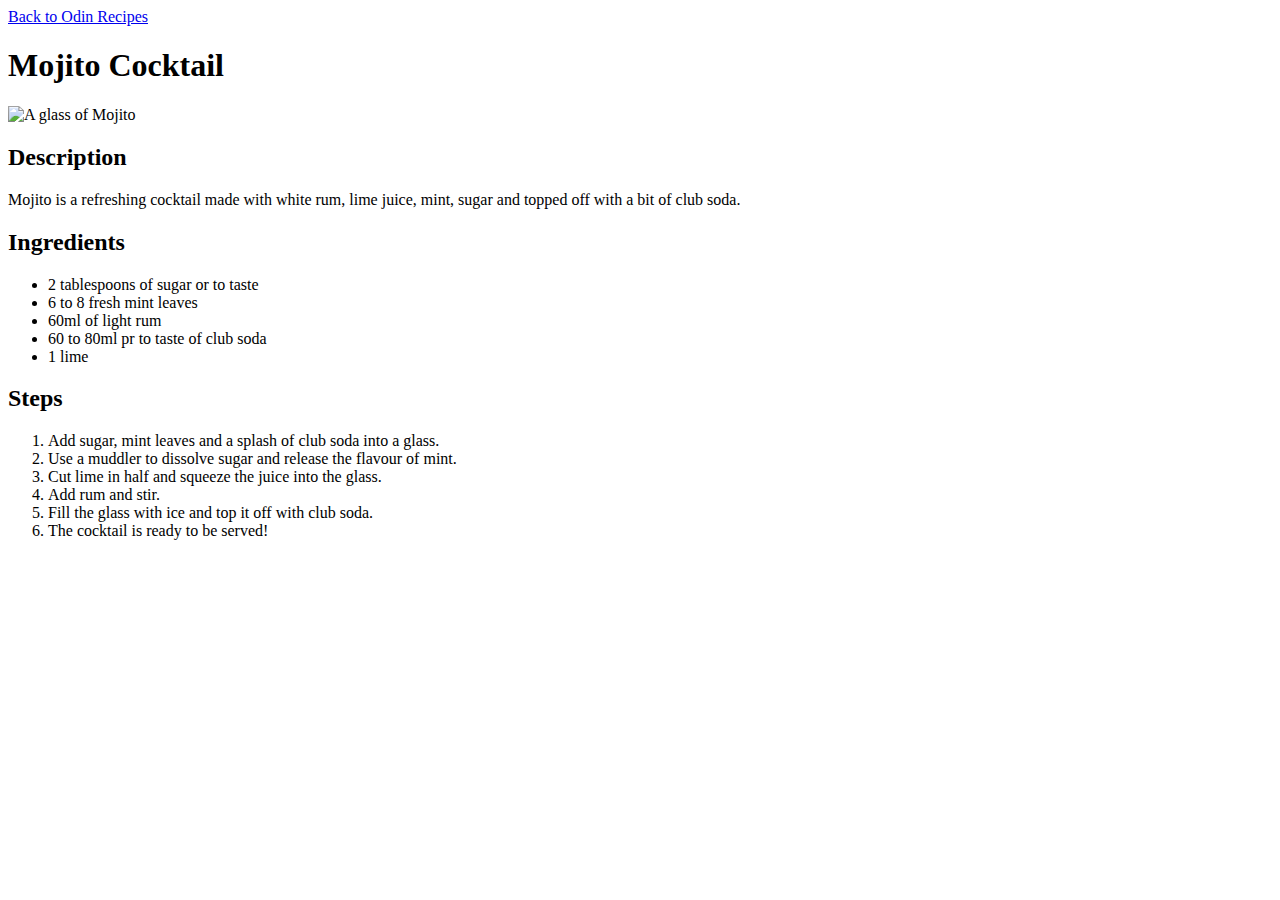
==== recipes/mojito.html @ 596cc9b1 "Add index.html and recipes folder" ====
<!DOCTYPE html>
<html lang="en">
    <head>
        <meta charset="UTF-8">
        <title>Mojito</title>
    </head>
    <body>
        <nav>
            <a href="../index.html">Back to Odin Recipes</a>
        </nav>
        <h1>Mojito Cocktail</h1>
        <img src="../img/mojito.jpg" alt="A glass of Mojito" width="350" height="auto">
        <h2>Description</h2>
        <p>Mojito is a refreshing cocktail made with white rum, lime juice, mint, sugar and topped off with a bit of club soda.</p>
        <h2>Ingredients</h2>
        <ul>
            <li>2 tablespoons of sugar or to taste</li>
            <li>6 to 8 fresh mint leaves</li>
            <li>60ml of light rum</li>
            <li>60 to 80ml pr to taste of club soda</li>
            <li>1 lime</li>
        </ul>
        <h2>Steps</h2>
        <ol>
            <li>Add sugar, mint leaves and a splash of club soda into a glass.</li>
            <li>Use a muddler to dissolve sugar and release the flavour of mint.</li>
            <li>Cut lime in half and squeeze the juice into the glass.</li>
            <li>Add rum and stir.</li>
            <li>Fill the glass with ice and top it off with club soda.</li>
            <li>The cocktail is ready to be served!</li>
        </ol>
    </body>
</html>
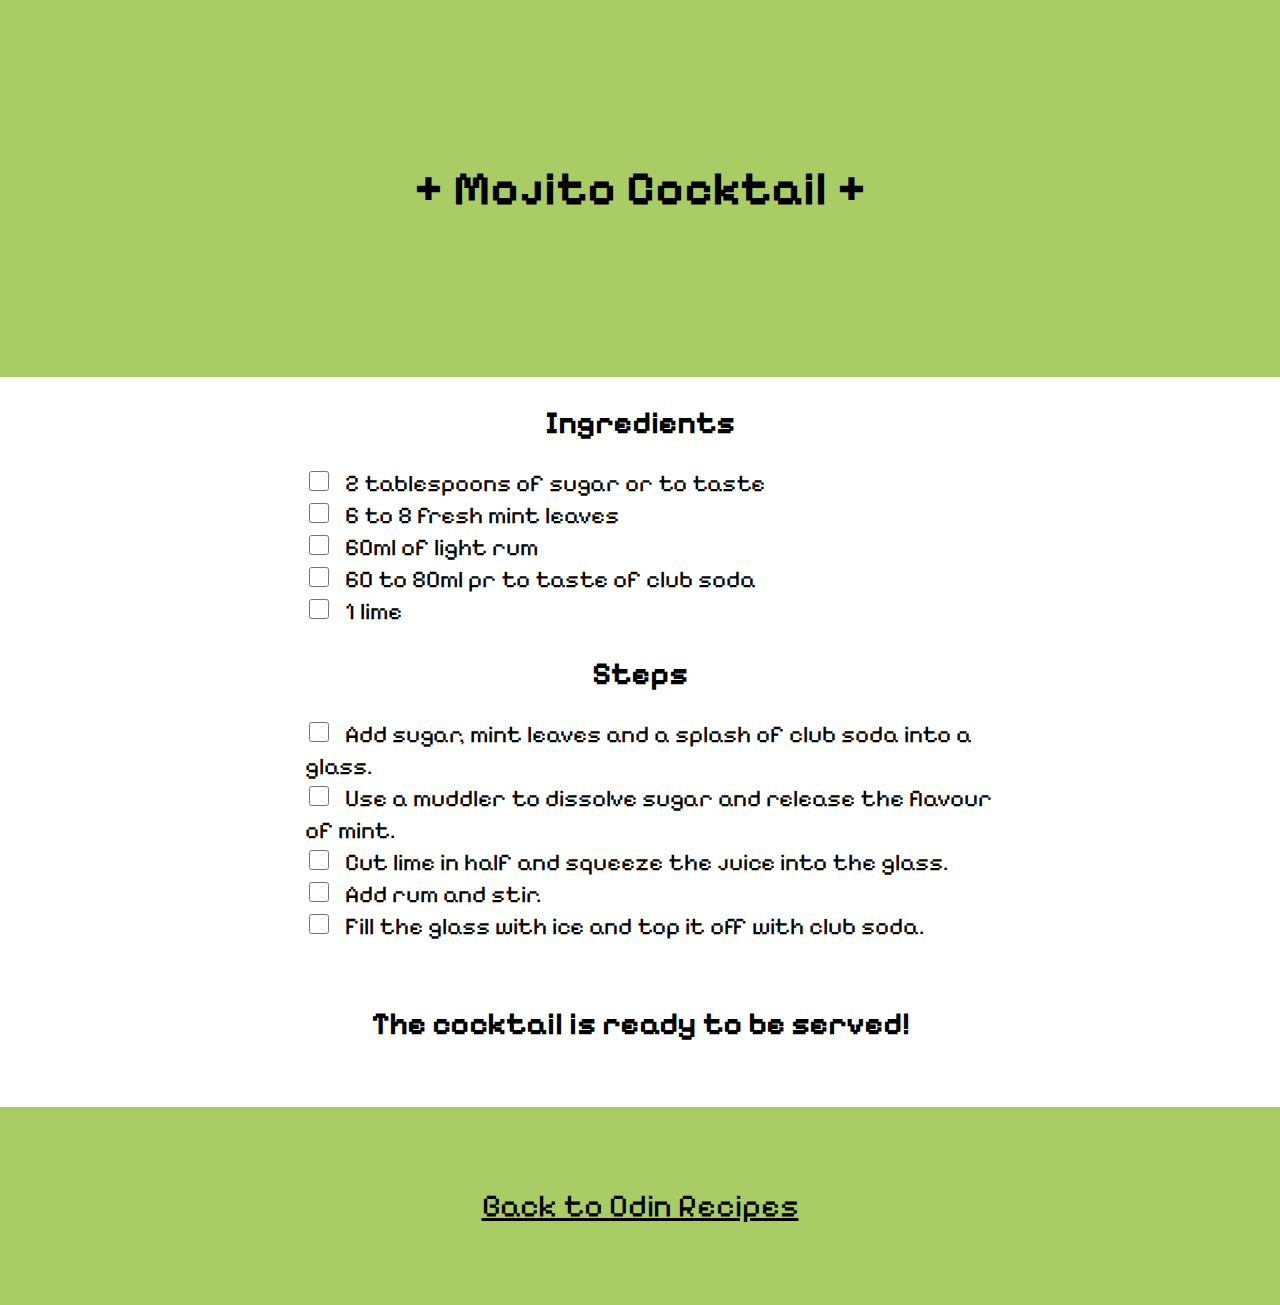
==== commit 1e04b598: "Apply custom.css to all recipes" ====
--- a/recipes/mojito.html
+++ b/recipes/mojito.html
@@ -2,32 +2,36 @@
 <html lang="en">
     <head>
         <meta charset="UTF-8">
+        <link rel="stylesheet" href="../custom.css">
+        <link href="https://fonts.googleapis.com/css2?family=Pixelify+Sans&display=swap" rel="stylesheet">
         <title>Mojito</title>
     </head>
     <body>
-        <nav>
+        <h1 class="title mojito">+ Mojito Cocktail +</h1>
+        <h2>Ingredients</h2>
+        <div class="content">
+            <ul>
+                <li><input type="checkbox" class="strikethrough"><label for="strikethrough">2 tablespoons of sugar or to taste</label></li>
+                <li><input type="checkbox" class="strikethrough"><label for="strikethrough">6 to 8 fresh mint leaves</label></li>
+                <li><input type="checkbox" class="strikethrough"><label for="strikethrough">60ml of light rum</label></li>
+                <li><input type="checkbox" class="strikethrough"><label for="strikethrough">60 to 80ml pr to taste of club soda</label></li>
+                <li><input type="checkbox" class="strikethrough"><label for="strikethrough">1 lime</label></li>
+            </ul>
+        </div>
+        <h2>Steps</h2>
+        <div class="content">
+            <ol>
+                <li><input type="checkbox" class="strikethrough"><label for="strikethrough">Add sugar, mint leaves and a splash of club soda into a glass.</label></li>
+                <li><input type="checkbox" class="strikethrough"><label for="strikethrough">Use a muddler to dissolve sugar and release the flavour of mint.</label></li>
+                <li><input type="checkbox" class="strikethrough"><label for="strikethrough">Cut lime in half and squeeze the juice into the glass.</label></li>
+                <li><input type="checkbox" class="strikethrough"><label for="strikethrough">Add rum and stir.</label></li>
+                <li><input type="checkbox" class="strikethrough"><label for="strikethrough">Fill the glass with ice and top it off with club soda.</label></li>
+            </ol>
+        </div>
+        <br>
+        <h2>The cocktail is ready to be served!</h2>
+        <nav class="mojito">
             <a href="../index.html">Back to Odin Recipes</a>
         </nav>
-        <h1>Mojito Cocktail</h1>
-        <img src="../img/mojito.jpg" alt="A glass of Mojito" width="350" height="auto">
-        <h2>Description</h2>
-        <p>Mojito is a refreshing cocktail made with white rum, lime juice, mint, sugar and topped off with a bit of club soda.</p>
-        <h2>Ingredients</h2>
-        <ul>
-            <li>2 tablespoons of sugar or to taste</li>
-            <li>6 to 8 fresh mint leaves</li>
-            <li>60ml of light rum</li>
-            <li>60 to 80ml pr to taste of club soda</li>
-            <li>1 lime</li>
-        </ul>
-        <h2>Steps</h2>
-        <ol>
-            <li>Add sugar, mint leaves and a splash of club soda into a glass.</li>
-            <li>Use a muddler to dissolve sugar and release the flavour of mint.</li>
-            <li>Cut lime in half and squeeze the juice into the glass.</li>
-            <li>Add rum and stir.</li>
-            <li>Fill the glass with ice and top it off with club soda.</li>
-            <li>The cocktail is ready to be served!</li>
-        </ol>
     </body>
 </html>--- a/custom.css
+++ b/custom.css
@@ -0,0 +1,85 @@
+* {
+    box-sizing: border-box;
+}
+
+body {
+    font-family: 'Pixelify Sans', sans-serif;
+    margin: 0;
+}
+
+.title {
+    margin: 0;
+    padding: 10rem;
+}
+
+.title.olivye {
+    background-color: rgba(30, 143, 255, 0.493);
+}
+
+.title.stirfry {
+    background-color: tomato;
+}
+
+.title.mojito {
+    background-color: rgb(170, 204, 101);
+}
+
+.content {
+    width: 75%;
+    max-width: 750px;
+    margin: 0 auto;
+}
+
+h1, h2 {
+    font-size: 3rem;
+    text-align: center;
+}
+
+h2 {
+    font-size: 2rem;
+}
+
+li {
+    font-size: 1.5rem;
+    list-style: none;
+    line-height: 2rem;
+}
+
+input[type="checkbox"] {
+    margin-right: 1rem;
+    accent-color: #8db600;
+    width: 20px;
+    height: 20px;
+}
+
+input[type="checkbox"]:checked + label {
+    text-decoration: line-through;
+    color: #8db600
+}
+
+nav {
+    text-align: center;
+    padding: 5rem;
+    font-size: 2rem;
+    margin-top: 4rem;
+}
+
+nav.olivye {
+    background-color: rgba(30, 143, 255, 0.493);
+}
+
+nav.stirfry {
+    background-color: tomato;
+}
+
+nav.mojito {
+    background-color: rgb(170, 204, 101);
+}
+
+nav a {
+    color: black;
+}
+
+nav a:hover {
+    color: white;
+}